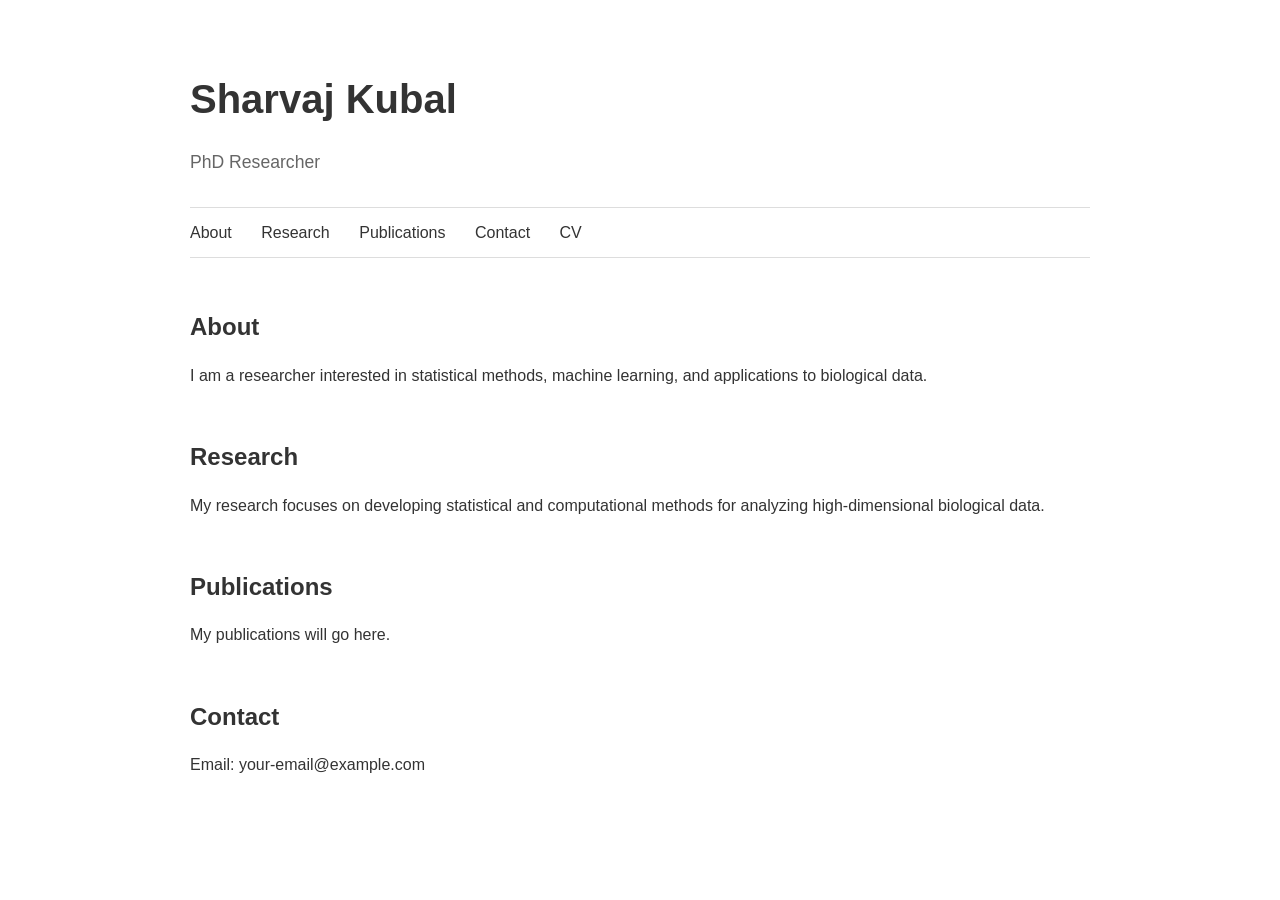
==== index.html @ 92349ee2 "added template files" ====
<!DOCTYPE html>
<html lang="en">
<head>
    <meta charset="UTF-8">
    <meta name="viewport" content="width=device-width, initial-scale=1.0">
    <title>Sharvaj Kubal</title>
    <link rel="stylesheet" href="style.css">
</head>

<body>

    <header>
        <h1>Sharvaj Kubal</h1>
        <p>PhD Researcher</p>
    </header>

    <nav>
        <a href="#about">About</a>
        <a href="#research">Research</a>
        <a href="#publications">Publications</a>
        <a href="#contact">Contact</a>
        <a href="cv.pdf">CV</a>
    </nav>

    <main>

        <section id="about">
            <h2>About</h2>
            <p>
                I am a researcher interested in statistical methods,
                machine learning, and applications to biological data.
            </p>
        </section>

        <section id="research">
            <h2>Research</h2>
            <p>
                My research focuses on developing statistical and
                computational methods for analyzing high-dimensional
                biological data.
            </p>
        </section>

        <section id="publications">
            <h2>Publications</h2>
            <p>
                My publications will go here.
            </p>
        </section>

        <section id="contact">
            <h2>Contact</h2>
            <p>
                Email: your-email@example.com
            </p>
        </section>

    </main>

</body>
</html>
---- style.css ----
body {
    font-family: -apple-system, BlinkMacSystemFont, "Segoe UI", sans-serif;
    max-width: 900px;
    margin: 0 auto;
    padding: 40px 30px;
    line-height: 1.6;
    color: #333;
}

header {
    margin-bottom: 30px;
}

h1 {
    font-size: 2.5rem;
    margin-bottom: 5px;
}

header p {
    font-size: 1.1rem;
    color: #666;
}

nav {
    border-top: 1px solid #ddd;
    border-bottom: 1px solid #ddd;
    padding: 12px 0;
    margin-bottom: 50px;
}

nav a {
    margin-right: 25px;
    color: #333;
    text-decoration: none;
}

nav a:hover {
    text-decoration: underline;
}

section {
    margin-bottom: 50px;
}

h2 {
    font-size: 1.5rem;
    margin-bottom: 15px;
}

a {
    color: #2a5db0;
}

@media (max-width: 600px) {
    body {
        padding: 25px 20px;
    }

    nav a {
        display: inline-block;
        margin-bottom: 5px;
    }
}
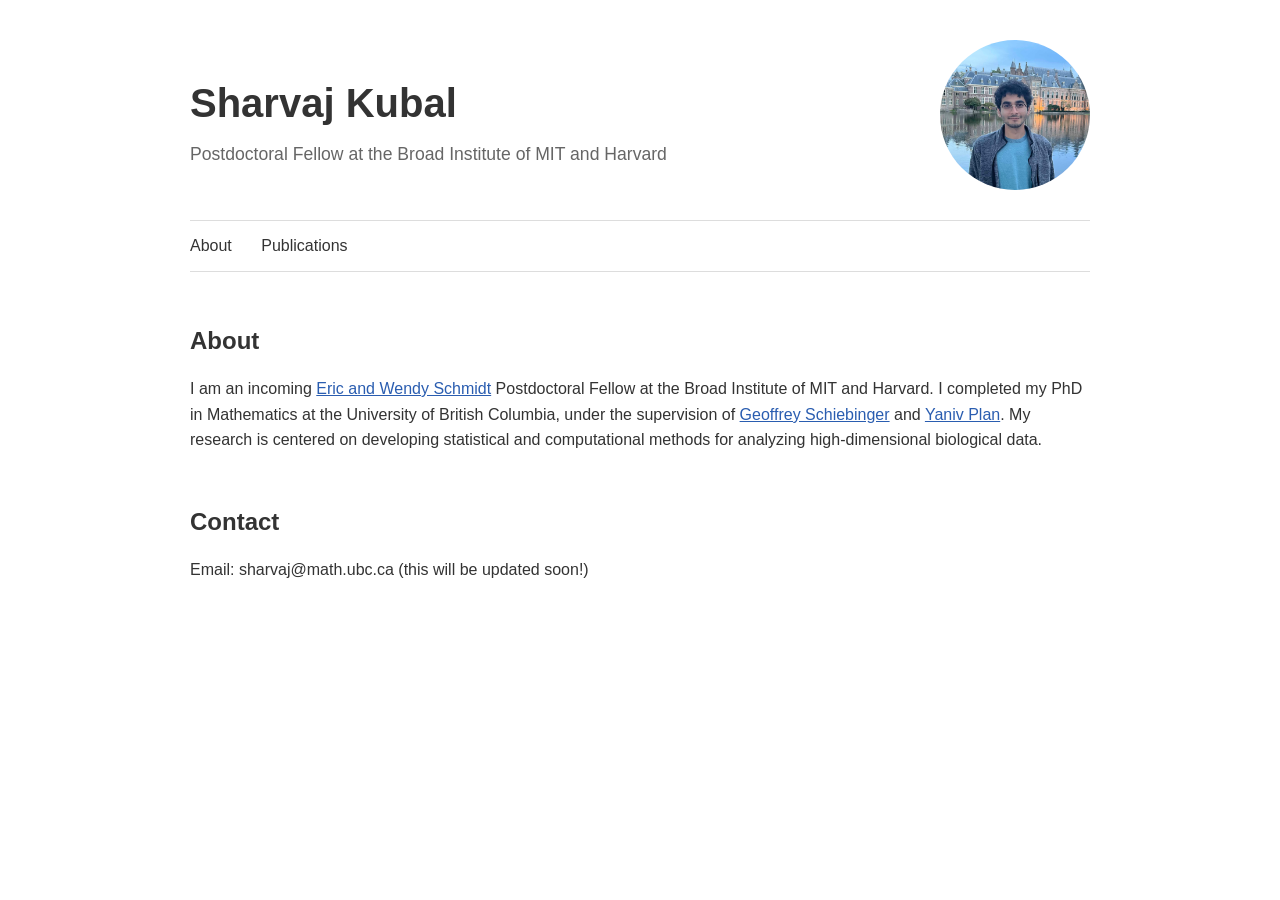
==== commit fd010b87: "refined website, added photo" ====
--- a/index.html
+++ b/index.html
@@ -9,17 +9,23 @@
 
 <body>
 
-    <header>
-        <h1>Sharvaj Kubal</h1>
-        <p>PhD Researcher</p>
+    <header class="profile">
+        <div class="profile-info">
+            <h1>Sharvaj Kubal</h1>
+            <p>Postdoctoral Fellow at the Broad Institute of MIT and Harvard</p>
+        </div>
+
+        <img src="photo-sharvaj-hague.jpeg"
+            alt="Sharvaj Kubal"
+            class="profile-photo">
     </header>
 
     <nav>
         <a href="#about">About</a>
-        <a href="#research">Research</a>
-        <a href="#publications">Publications</a>
-        <a href="#contact">Contact</a>
-        <a href="cv.pdf">CV</a>
+        <!-- <a href="#research">Research</a> -->
+        <a href="publications.html">Publications</a>
+        <!-- <a href="#contact">Contact</a> -->
+        <!-- <a href="cv.pdf">CV</a> -->
     </nav>
 
     <main>
@@ -27,31 +33,17 @@
         <section id="about">
             <h2>About</h2>
             <p>
-                I am a researcher interested in statistical methods,
-                machine learning, and applications to biological data.
-            </p>
-        </section>
-
-        <section id="research">
-            <h2>Research</h2>
-            <p>
-                My research focuses on developing statistical and
+                I am an incoming <a href="https://www.broadinstitute.org/ewsc" target="_blank" rel="noopener noreferrer">Eric and Wendy Schmidt</a> Postdoctoral Fellow at the Broad Institute of MIT and Harvard. I completed my PhD in Mathematics at the University of British Columbia, under the supervision of <a href="https://www.math.ubc.ca/~geoff/" target="_blank" rel="noopener noreferrer">Geoffrey Schiebinger</a> and <a href="https://www.yanivplan.com/" target="_blank" rel="noopener noreferrer">Yaniv Plan</a>. My research is centered on developing statistical and
                 computational methods for analyzing high-dimensional
                 biological data.
             </p>
         </section>
 
-        <section id="publications">
-            <h2>Publications</h2>
-            <p>
-                My publications will go here.
-            </p>
-        </section>
 
         <section id="contact">
             <h2>Contact</h2>
             <p>
-                Email: your-email@example.com
+                Email: sharvaj@math.ubc.ca (this will be updated soon!)
             </p>
         </section>
 
--- a/style.css
+++ b/style.css
@@ -62,3 +62,111 @@
     }
 }
 
+.publication,
+.conference {
+    display: grid;
+    grid-template-columns: 55px 1fr;
+    column-gap: 20px;
+    margin-bottom: 28px;
+}
+
+.publication-year {
+    color: #777;
+    font-size: 0.95rem;
+    padding-top: 2px;
+}
+
+.publication-content {
+    line-height: 1.55;
+}
+
+.publication-title {
+    color: #222;
+    text-decoration: none;
+    font-weight: 600;
+}
+
+.publication-title:hover {
+    text-decoration: underline;
+}
+
+.me {
+    text-decoration: underline;
+    text-decoration-thickness: 2px;
+    text-underline-offset: 2px;
+}
+
+.publication-links {
+    margin-top: 6px;
+    font-size: 0.9rem;
+}
+
+.publication-links a {
+    margin-right: 15px;
+    text-decoration: none;
+}
+
+.publication-links a:hover {
+    text-decoration: underline;
+}
+
+h3 {
+    font-size: 1.15rem;
+    margin-top: 40px;
+    margin-bottom: 22px;
+}
+
+@media (max-width: 600px) {
+    .publication,
+    .conference {
+        grid-template-columns: 1fr;
+        row-gap: 3px;
+    }
+
+    .publication-year {
+        font-size: 0.85rem;
+    }
+}
+
+.profile {
+    display: flex;
+    justify-content: space-between;
+    align-items: center;
+    margin-bottom: 30px;
+}
+
+.profile-info {
+    max-width: 650px;
+}
+
+.profile-info h1 {
+    margin-bottom: 5px;
+}
+
+.profile-info p {
+    margin-top: 0;
+    color: #666;
+}
+
+.profile-photo {
+    width: 150px;
+    height: 150px;
+    object-fit: cover;
+    border-radius: 50%;
+    flex-shrink: 0;
+}
+
+@media (max-width: 600px) {
+    .profile {
+        align-items: flex-start;
+    }
+
+    .profile-info {
+        padding-right: 20px;
+    }
+
+    .profile-photo {
+        width: 100px;
+        height: 100px;
+    }
+}
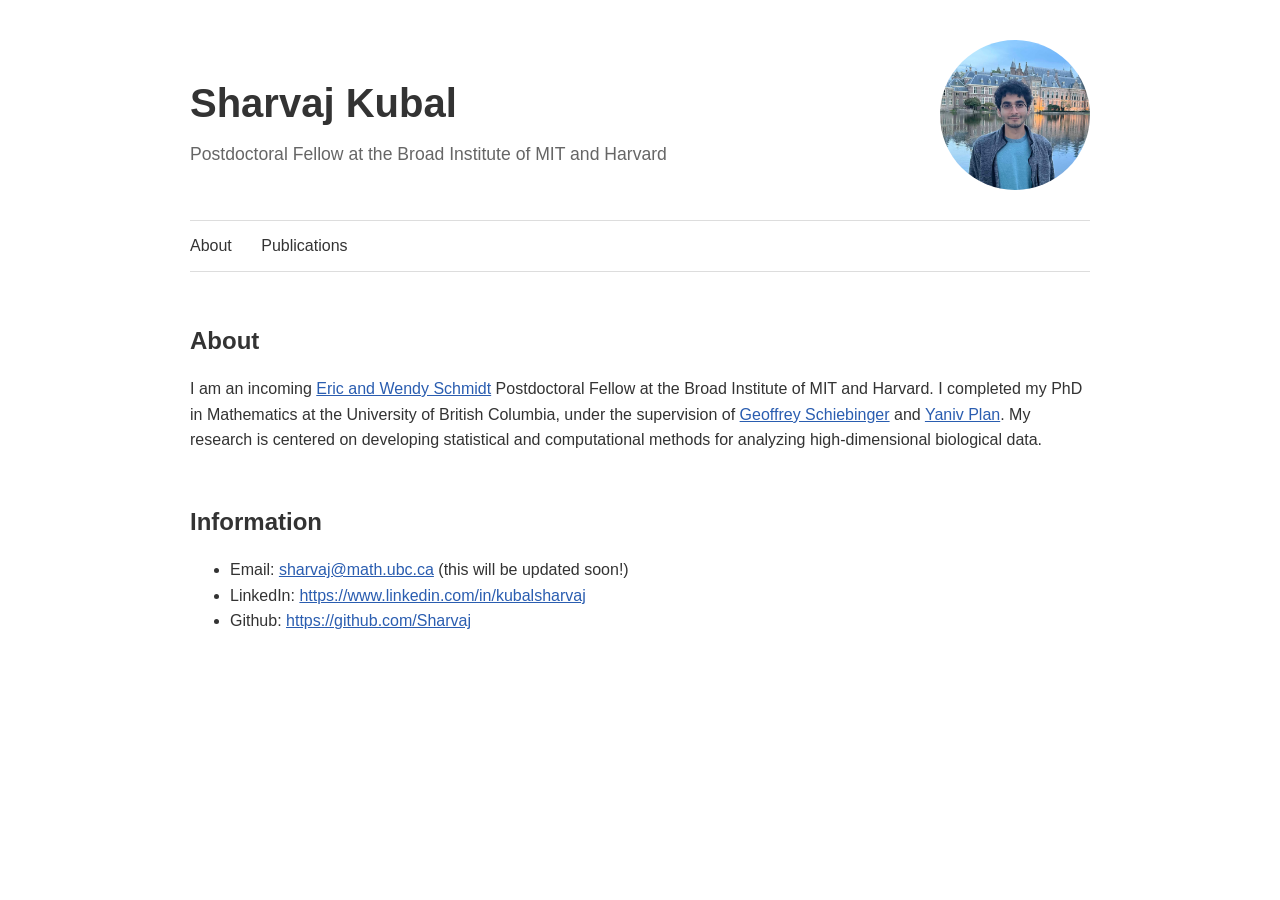
==== commit ff6393e1: "added socials" ====
--- a/index.html
+++ b/index.html
@@ -40,11 +40,13 @@
         </section>
 
 
-        <section id="contact">
-            <h2>Contact</h2>
-            <p>
-                Email: sharvaj@math.ubc.ca (this will be updated soon!)
-            </p>
+        <section id="information">
+            <h2>Information</h2>
+            <ul>
+        <li>Email: <a href="mailto:sharvaj@math.ubc.ca">sharvaj@math.ubc.ca</a> (this will be updated soon!)</li>
+        <li>LinkedIn: <a href="https://www.linkedin.com/in/kubalsharvaj" target="_blank" rel="noopener noreferrer">https://www.linkedin.com/in/kubalsharvaj</a></li>
+        <li>Github: <a href="https://github.com/Sharvaj" target="_blank" rel="noopener noreferrer">https://github.com/Sharvaj</a></li>
+        </ul></div>
         </section>
 
     </main>
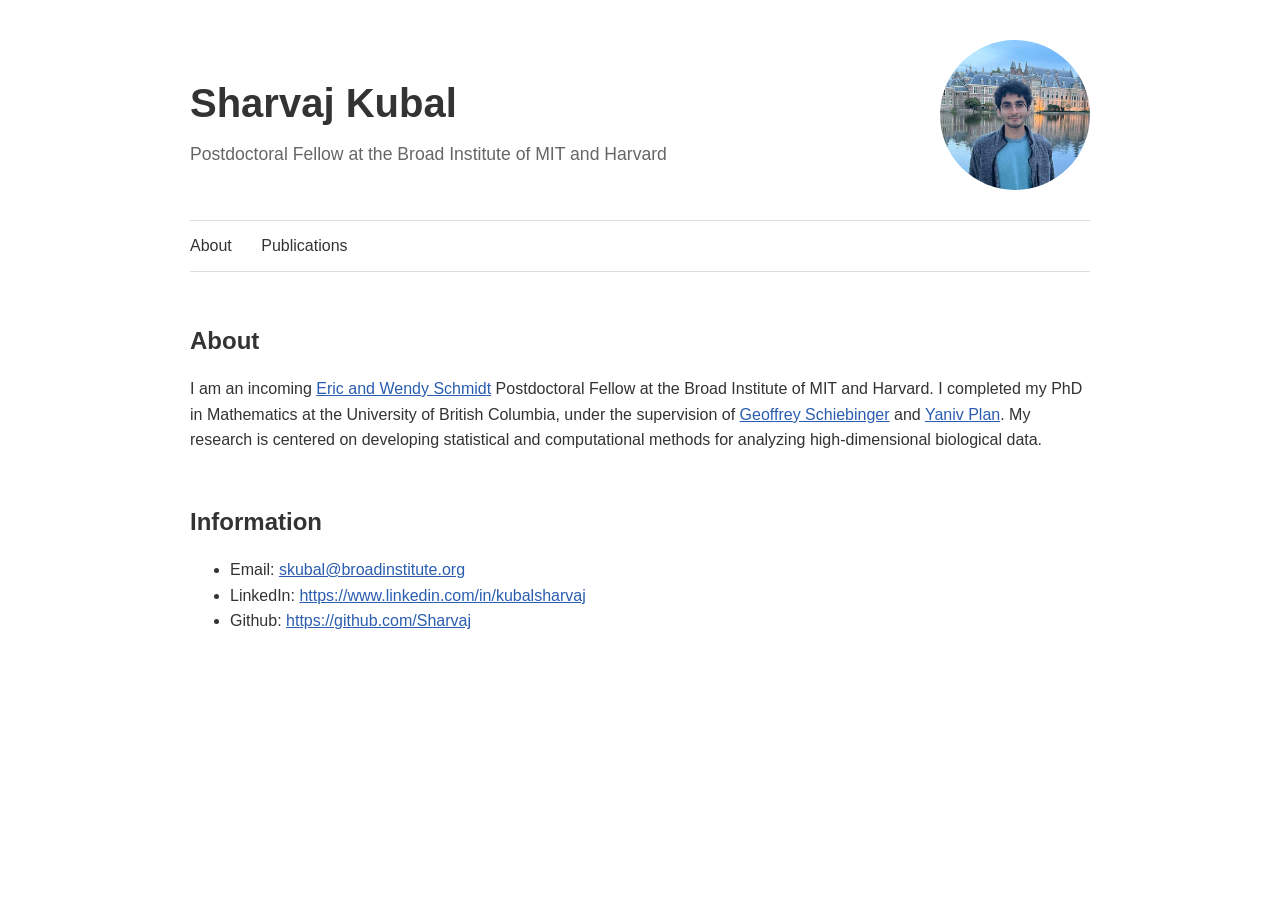
==== commit 4e109922: "email change" ====
--- a/index.html
+++ b/index.html
@@ -43,7 +43,8 @@
         <section id="information">
             <h2>Information</h2>
             <ul>
-        <li>Email: <a href="mailto:sharvaj@math.ubc.ca">sharvaj@math.ubc.ca</a> (this will be updated soon!)</li>
+        <li>Email: <a href="mailto:skubal@broadinstitute.org">skubal@broadinstitute.org</a>
+        </li>
         <li>LinkedIn: <a href="https://www.linkedin.com/in/kubalsharvaj" target="_blank" rel="noopener noreferrer">https://www.linkedin.com/in/kubalsharvaj</a></li>
         <li>Github: <a href="https://github.com/Sharvaj" target="_blank" rel="noopener noreferrer">https://github.com/Sharvaj</a></li>
         </ul></div>
